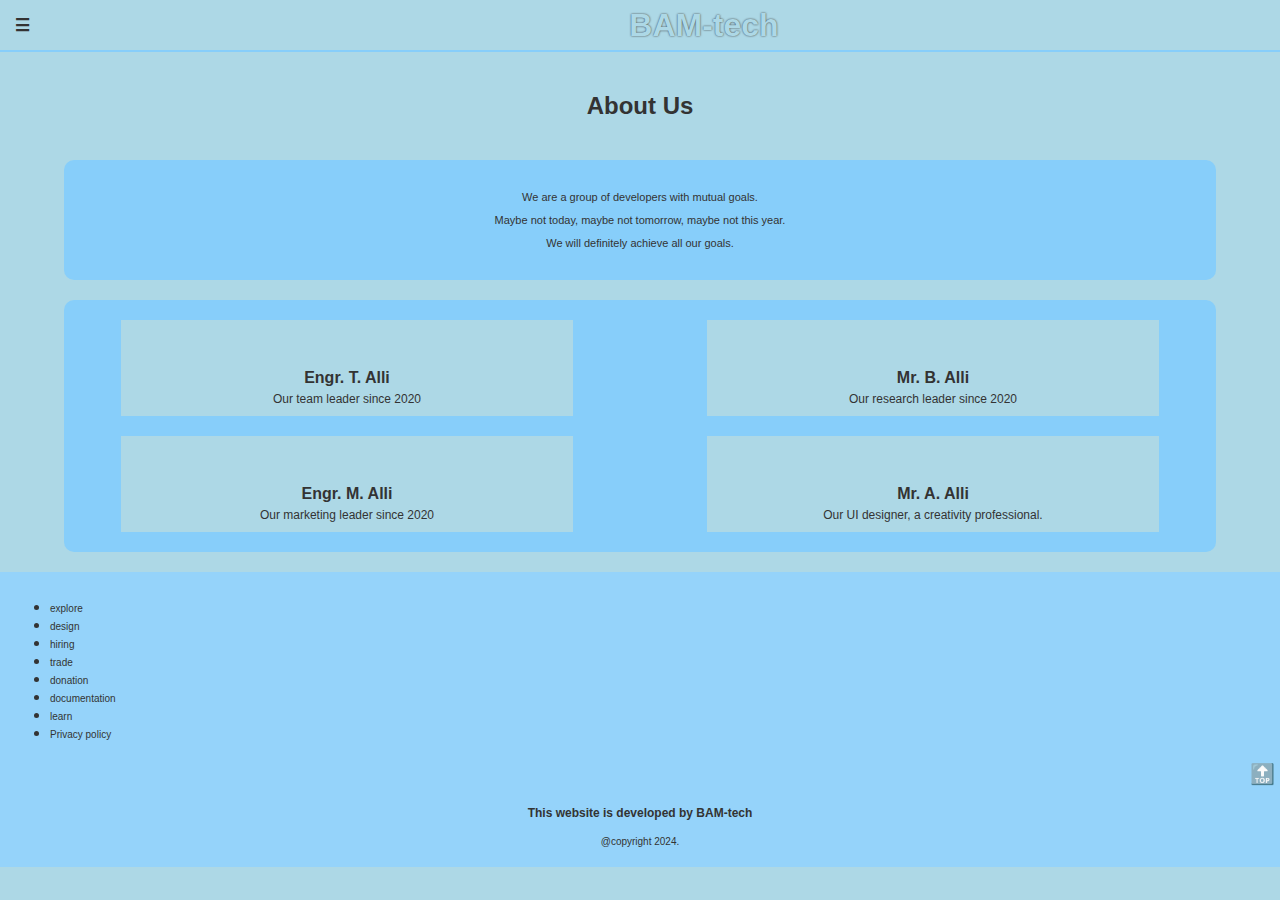
==== about.html @ c93fa63c "Add files via upload" ====
<!DOCTYPE html>
<html lang="en" class="light">
<head>
    <meta charset="UTF-8">
    <meta name="viewport" content="width=device-width, initial-scale=1.0">
    <title>BAM-tech | About</title>
    <link rel="stylesheet" href="style.css">
    <link rel="stylesheet" href="about.css">
</head>
<body>
    <header>
        <div class="menu-btn">&#9776;</div>
        <div class="web-name"><h1> <a href="index.html"> BAM-tech </a></h1></div>
        
        <div class="menu-big">
            <a href="index.html">Home</a>
            <a href="games.html">Games</a>
            <a href="about.html">About</a>
            <a href="contact.html">Contact</a>
        </div>
    </header>
    <div class="menu-small">
        <a href="index.html">Home</a>
        <a href="games.html">Games</a>
        <a href="about.html">About</a>
        <a href="contact.html">Contact</a>
    </div>
<main>
    <section class="about-us">
        <h2>About Us</h2>
        <div class="first-info">
            <p>We are a group of developers with mutual goals.</p>
            <p>Maybe not today, maybe not tomorrow, maybe not this year.</p>
            <p>We will definitely achieve all our goals.</p>
        </div>
        <div class="second-info">
            <div class="team-leader">
                <img src="me2.png" alt="">
                <h4>Engr. T. Alli</h4>
                <p>Our team leader since 2020</p>
            </div>
            <div class="research-leader">
                <img src="me2.png" alt="">
                <h4>Mr. B. Alli</h4>
                <p>Our research leader since 2020</p>
            </div>
            <div class="marketing-leader">
                <img src="me2.png" alt="">
                <h4>Engr. M. Alli</h4>
                <p>Our marketing leader since 2020</p>
            </div>
            <div class="ui-designer">
                <img src="me2.png" alt="">
                <h4>Mr. A. Alli</h4>
                <p>Our UI designer, a creativity professional.</p>
            </div>
        </div>
    </section>
</main>
<footer>
    <ul>
        <li><a href="#">explore</a></li>
        <li><a href="#">design</a></li>
        <li><a href="#">hiring</a></li>
        <li><a href="#">trade</a></li>
        <li><a href="#">donation</a></li>
        <li><a href="#">documentation</a></li>
        <li><a href="#">learn</a></li>
        <li><a href="#">Privacy policy</a></li>
    </ul>
    <div class="go-to-top"><p onclick="goToTop()">🔝</p></div>
    <div class="info">
        <h4>This website is developed by <span class="dev-name">###</span></h4>
        <p>@copyright 2024.</p>
    </div>
</footer>
<script src="others.js"></script>
</body>
</html>
---- style.css ----
.light{
    font-family: Verdana, Geneva, Tahoma, sans-serif;
    --back:lightblue;
    --fonts:#333;
    --border:lightskyblue;
    --native:skyblue;
    --menubtn:#444;
    --menuhover:aliceblue;
    --footer:rgb(149, 211, 250);
}
.dark{
    --back:#222;
    --fonts:#ddd;
    --border:#444;
    --native:#333;
    --menubtn:#aaa;
    --menuhover:#555;
    --footer:#000;
}
.mode{
    font-size: 10px;
    cursor: pointer;
    padding: 2px 5px;
    border-radius: 5px;
    margin-right: 10px;
    background: var(--border);
}
body{
    margin: 0; padding: 0;
    background: var(--back);
    color:var(--fonts) ;
}
/*header styling beginning*/
header{
    display: flex;
    height: 50px;
    border-bottom: 2px solid var(--border);
    align-items: center;
    justify-content: space-between;
    position: relative;
}
.menu-btn{
    padding: 0 15px;
    font-weight: bold;
    cursor: pointer;
    font-size: 17px;
    
}
.web-name{
    text-align: center;
    width: 90%;
}
.web-name h1 a{
    color: var(--back);
    text-shadow: 0 0 2px var(--fonts);
    cursor: pointer;
    text-decoration: none;
}
.menu-big{
    display: none;
}
.menu-small{
    width: 0;
    background: var(--native);
    height: 50vh;
    overflow: hidden;
    transition: 0.3s;
    position: absolute;
    display: grid;
    text-align: center;
    gap: 5px;
    align-items: center;
    z-index: 1;
}
.menu-small a{
    text-decoration: none;
    color: var(--menubtn);
    cursor: pointer;
    height: 50px;
    align-content: center;
}
.menu-small a:hover{
background: var(--menuhover);
}
.intro{
    text-align: center;
}
.intro p{
    font-size: 14px;
}
.sites{
    width: 90%;
    margin: 10px auto;
}
.sites div{
    width: 90%;
    margin: 10px auto;
    border: 2px solid var(--border);
    text-align: center;
    border-radius: 5px;
    padding-bottom: 20px;
    cursor: pointer;
}
.sites div img{
    width: 90%;
    border: 1px dashed var(--fonts);
}
/* header styling ends, now Game*/

.game-container{
    width: 90%;
    margin: 20px auto;
    border-radius: 10px;
    height: 500px;
    border: solid 5px var(--border);
    overflow: hidden;
}
.back-score{
    display: flex;
    padding: 2px 30px;
    justify-content: space-between;
    align-items: center;  
}
.back-score h4{
    transform: rotate(180deg);
    padding: 5px;
    cursor: pointer;
    font-size: 22px;
    margin: 0;
}
.back-score h6{
    padding: 2px 5px;
    cursor: pointer;
}
.back-score h6:hover{
    text-decoration: underline;
}
.start-game{
    overflow: hidden;
    height: 100%;
    text-align: center;
}
.start-game .game-info{
    font-size: 12px;
    font-weight: 300;
}
.start-game button, #restarter{
    width: 200px;
    background: var(--native);
    cursor: pointer;
    border-radius: 5px;
    margin-top: 100px;
    color: var(--fonts);
    padding: 5px;
}
.start-game h2{
    width: 50px;
    margin-left: auto;
    cursor: pointer;
}
#settings{
    width: 200px;
    margin-left: auto;
    text-align: center;
    display: none;
}
#settings input{
    width: 80%;
    accent-color: #333;
}
#settings p{
    font-size: 12px;
}
.sounds{
    width: 50%;
    display: flex;
    justify-content: space-between;
    align-items: center;
    height: 20px;
    margin: auto;
    cursor: pointer;
    color: var(--fonts);
}
.sounds p{
    margin: 0;
    font-size: 14px;
    cursor: pointer;
}
.sound-switch{
    width: 30px;
    height: 15px;
    background: var(--border);
    border: 1px solid var(--fonts);
    position: relative;
}
.sound-switch .inner{
    position: absolute;
    width: 15px;
    left: 50%;
    height: 15px;
    background: #fff;
}

.game{
    overflow: hidden;
    height: 100%;
    display: none;
}
.game-over{
    overflow: hidden;
    text-align: center;
    height: 100%;
    display: none;
}
.game-over h1{
    margin-top: 100px;
}
.audio{
    display: none;
}
.displayer{
    height: 350px;
    text-align: center;
    padding: 10px;
}
.displayer h4{
    padding: 2px 5px;
    width:fit-content;
    margin:0 auto 5px;
    border: 1px solid blue;
}
.input{
    margin-top: 10px;
    text-align: center;
}
.input input{
    width: 60%;
    text-align: center;
    font-size:20px;
    font-family: monospace;
    font-weight: bold;
    padding: 0 10px;
}

footer{
    background: var(--footer);
    color: var(--fonts);
    margin-bottom: 0;
    padding: 10px;
}
footer ul li a{
    font-size: 10px;
    color: var(--fonts);
    text-decoration: wavy;
}
footer .go-to-top p{
    width: 20px;
    margin-left: auto;
    cursor: pointer;
    font-size: 20px;
}
.info{
    text-align: center;
    margin-top: auto;
}
.info h4{
    font-size: 12px;
}
footer p{
    font-size: 10px;
}
@media only screen and (min-width:700px) {
    .sites, .second-info{
        display: grid;
        grid-template:1fr 1fr/1fr 1fr ;
    }
}
---- about.css ----
main{
    width: 90%;
    margin: 20px auto;
}
section{
    display: grid;
    gap: 20px;
    text-align: center;
}
.first-info{
    text-align: center;
    font-size: 11px;
    background-color: var(--border);
    border-radius: 10px;
    padding: 20px 0;
    color: var(--fonts);
}
.second-info{
    display: grid;
    gap: 20px;
    background-color: var(--border);
    color: var(--fonts);
    padding: 20px 0;
    border-radius: 10px;
}
.second-info div{
    background: var(--back);
    width: 80%;
    margin: auto;
    padding: 10px 0;
}
.second-info div img{
    max-width: 80%;
}
.second-info div h4{
    margin-bottom: 5px;
}
.second-info div p{
    font-size: 12px;
    margin: 0;
}
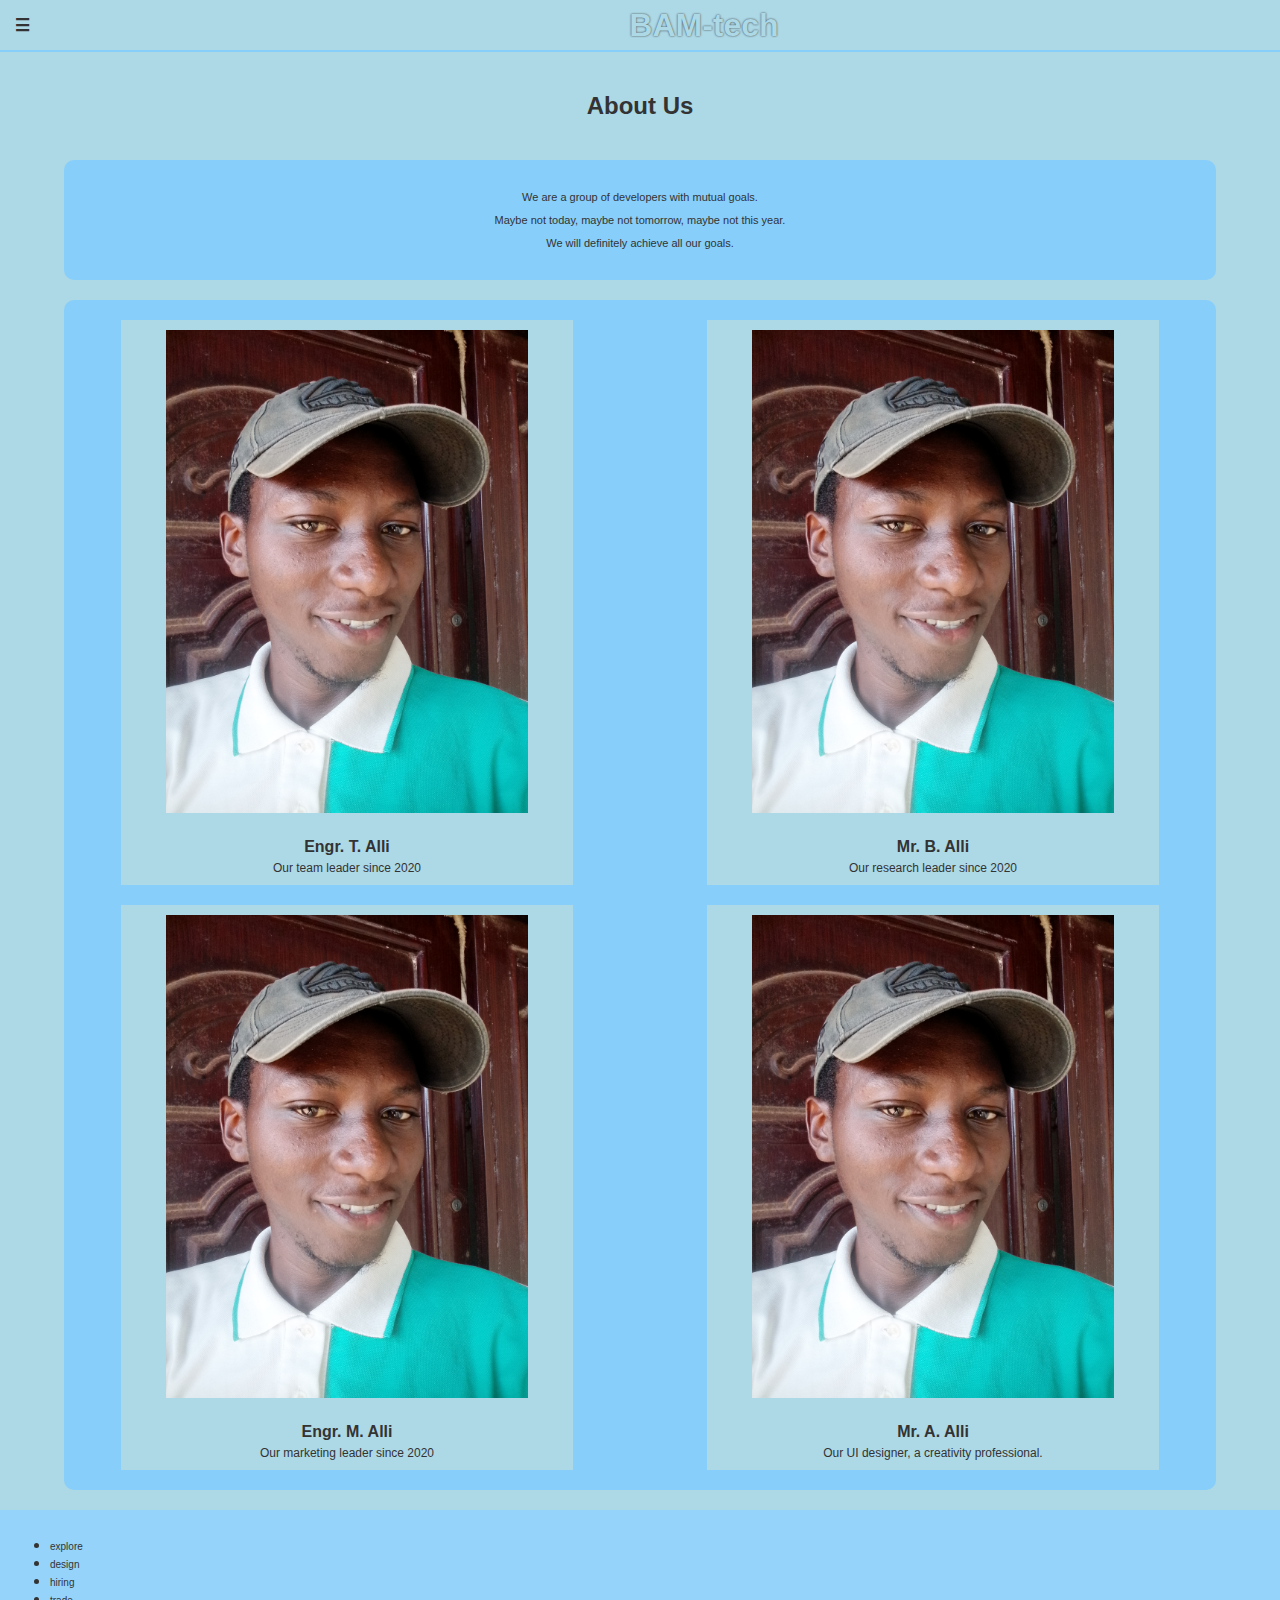
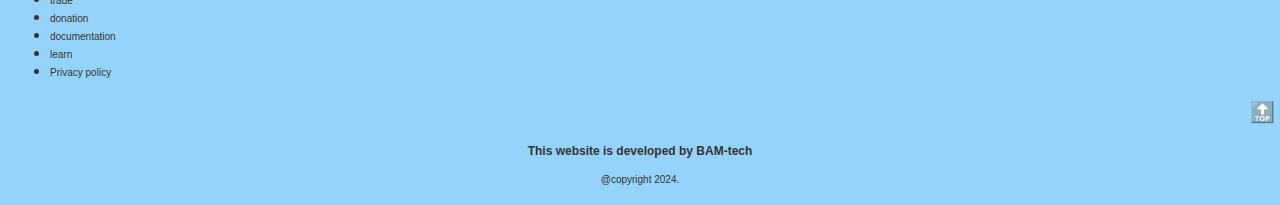
==== commit 39f51f1c: "Update about.html" ====
--- a/about.html
+++ b/about.html
@@ -35,22 +35,22 @@
         </div>
         <div class="second-info">
             <div class="team-leader">
-                <img src="me2.png" alt="">
+                <img src="dev.jpg" alt="">
                 <h4>Engr. T. Alli</h4>
                 <p>Our team leader since 2020</p>
             </div>
             <div class="research-leader">
-                <img src="me2.png" alt="">
+                <img src="dev.jpg" alt="">
                 <h4>Mr. B. Alli</h4>
                 <p>Our research leader since 2020</p>
             </div>
             <div class="marketing-leader">
-                <img src="me2.png" alt="">
+                <img src="dev.jpg" alt="">
                 <h4>Engr. M. Alli</h4>
                 <p>Our marketing leader since 2020</p>
             </div>
             <div class="ui-designer">
-                <img src="me2.png" alt="">
+                <img src="dev.jpg" alt="">
                 <h4>Mr. A. Alli</h4>
                 <p>Our UI designer, a creativity professional.</p>
             </div>
@@ -76,4 +76,4 @@
 </footer>
 <script src="others.js"></script>
 </body>
-</html>+</html>
--- a/style.css
+++ b/style.css
@@ -105,6 +105,10 @@
     width: 90%;
     border: 1px dashed var(--fonts);
 }
+.site a {
+    display: block;
+    color: var(--fonts);
+}
 /* header styling ends, now Game*/
 
 .game-container{
@@ -274,4 +278,4 @@
         display: grid;
         grid-template:1fr 1fr/1fr 1fr ;
     }
-}+}
